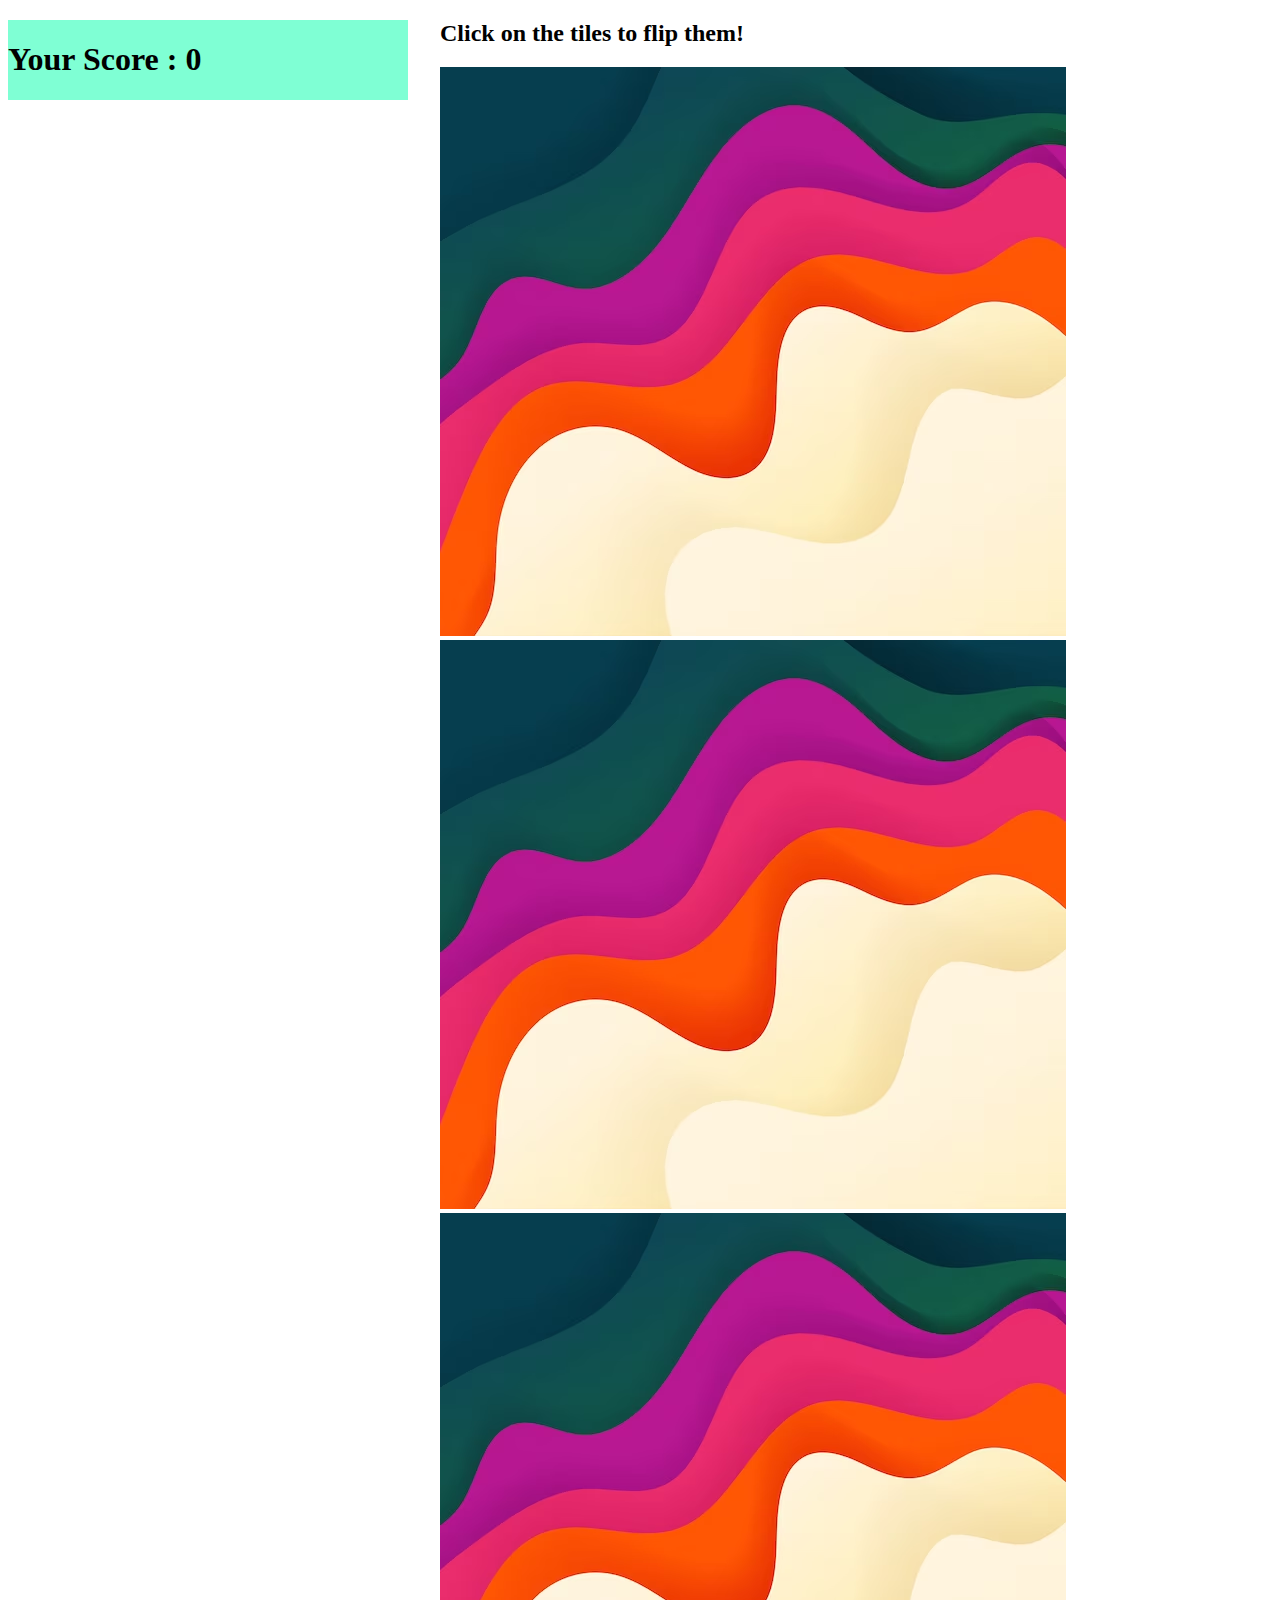
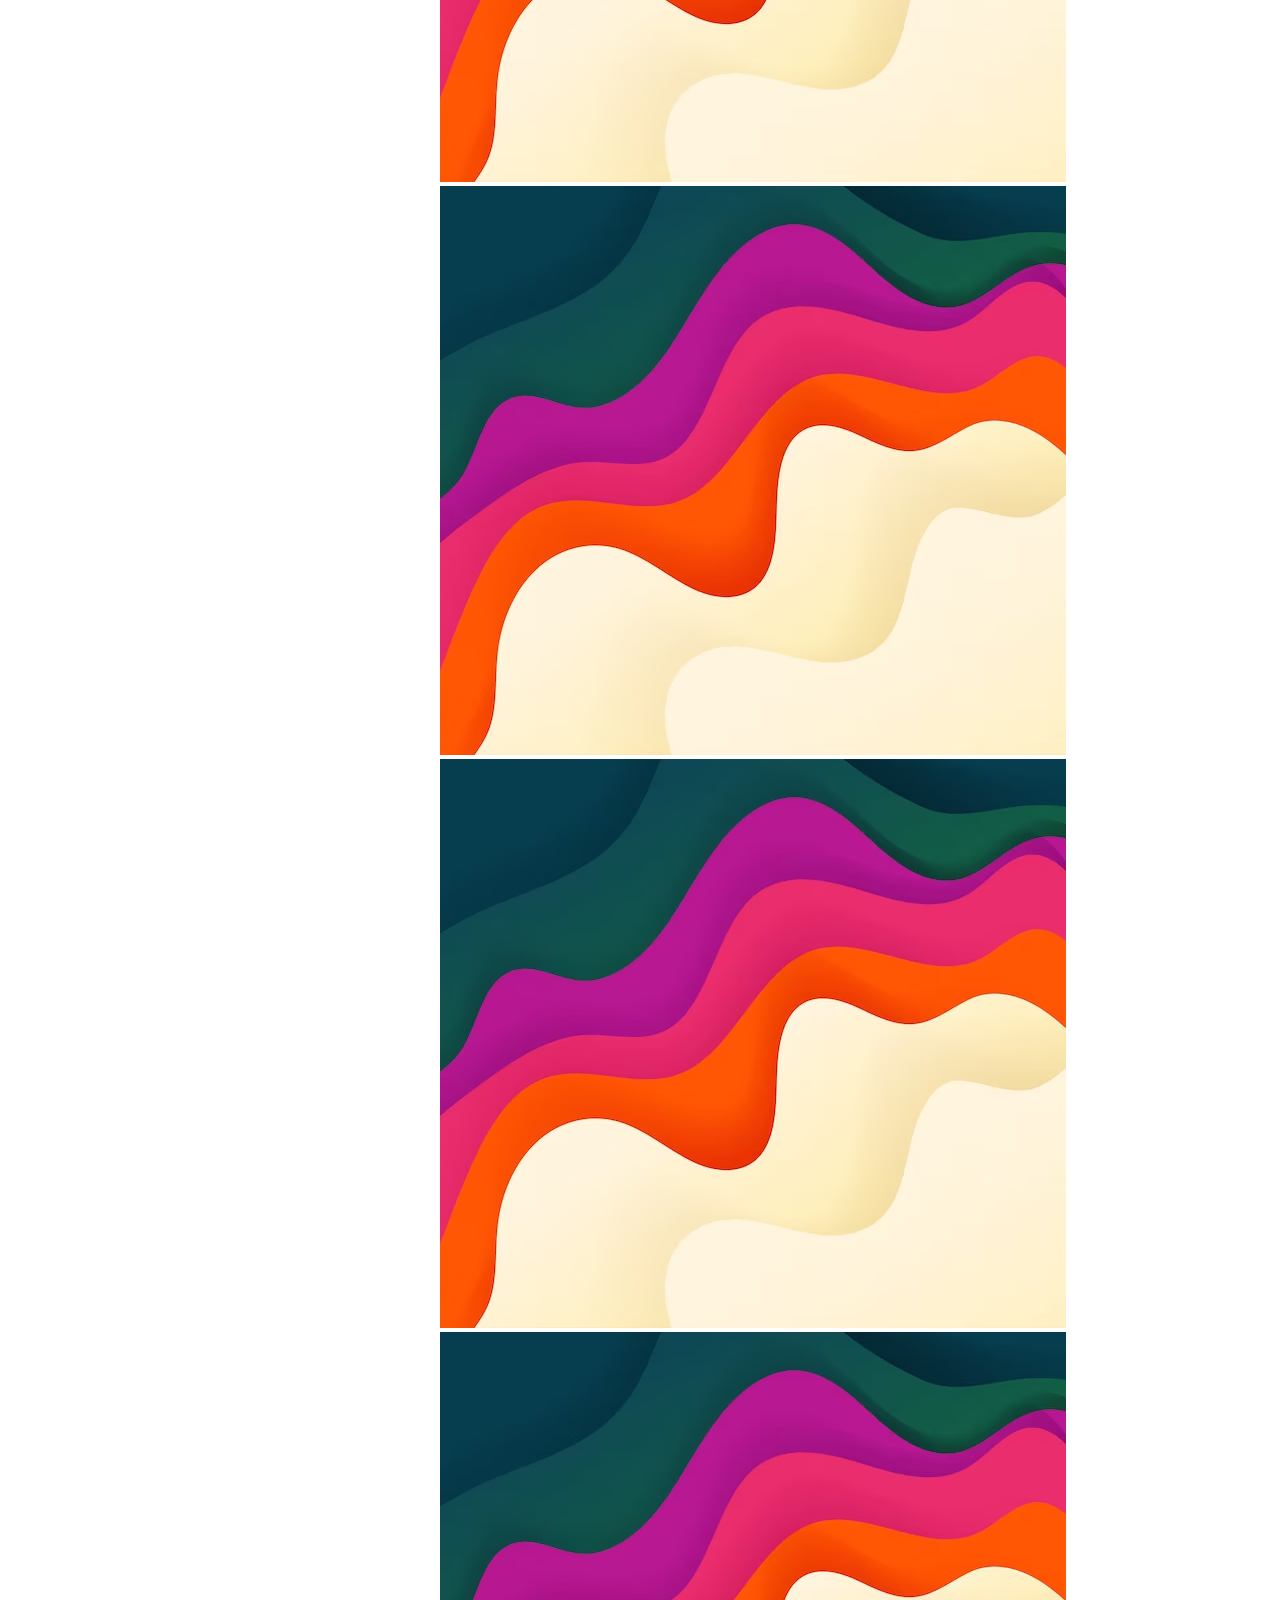
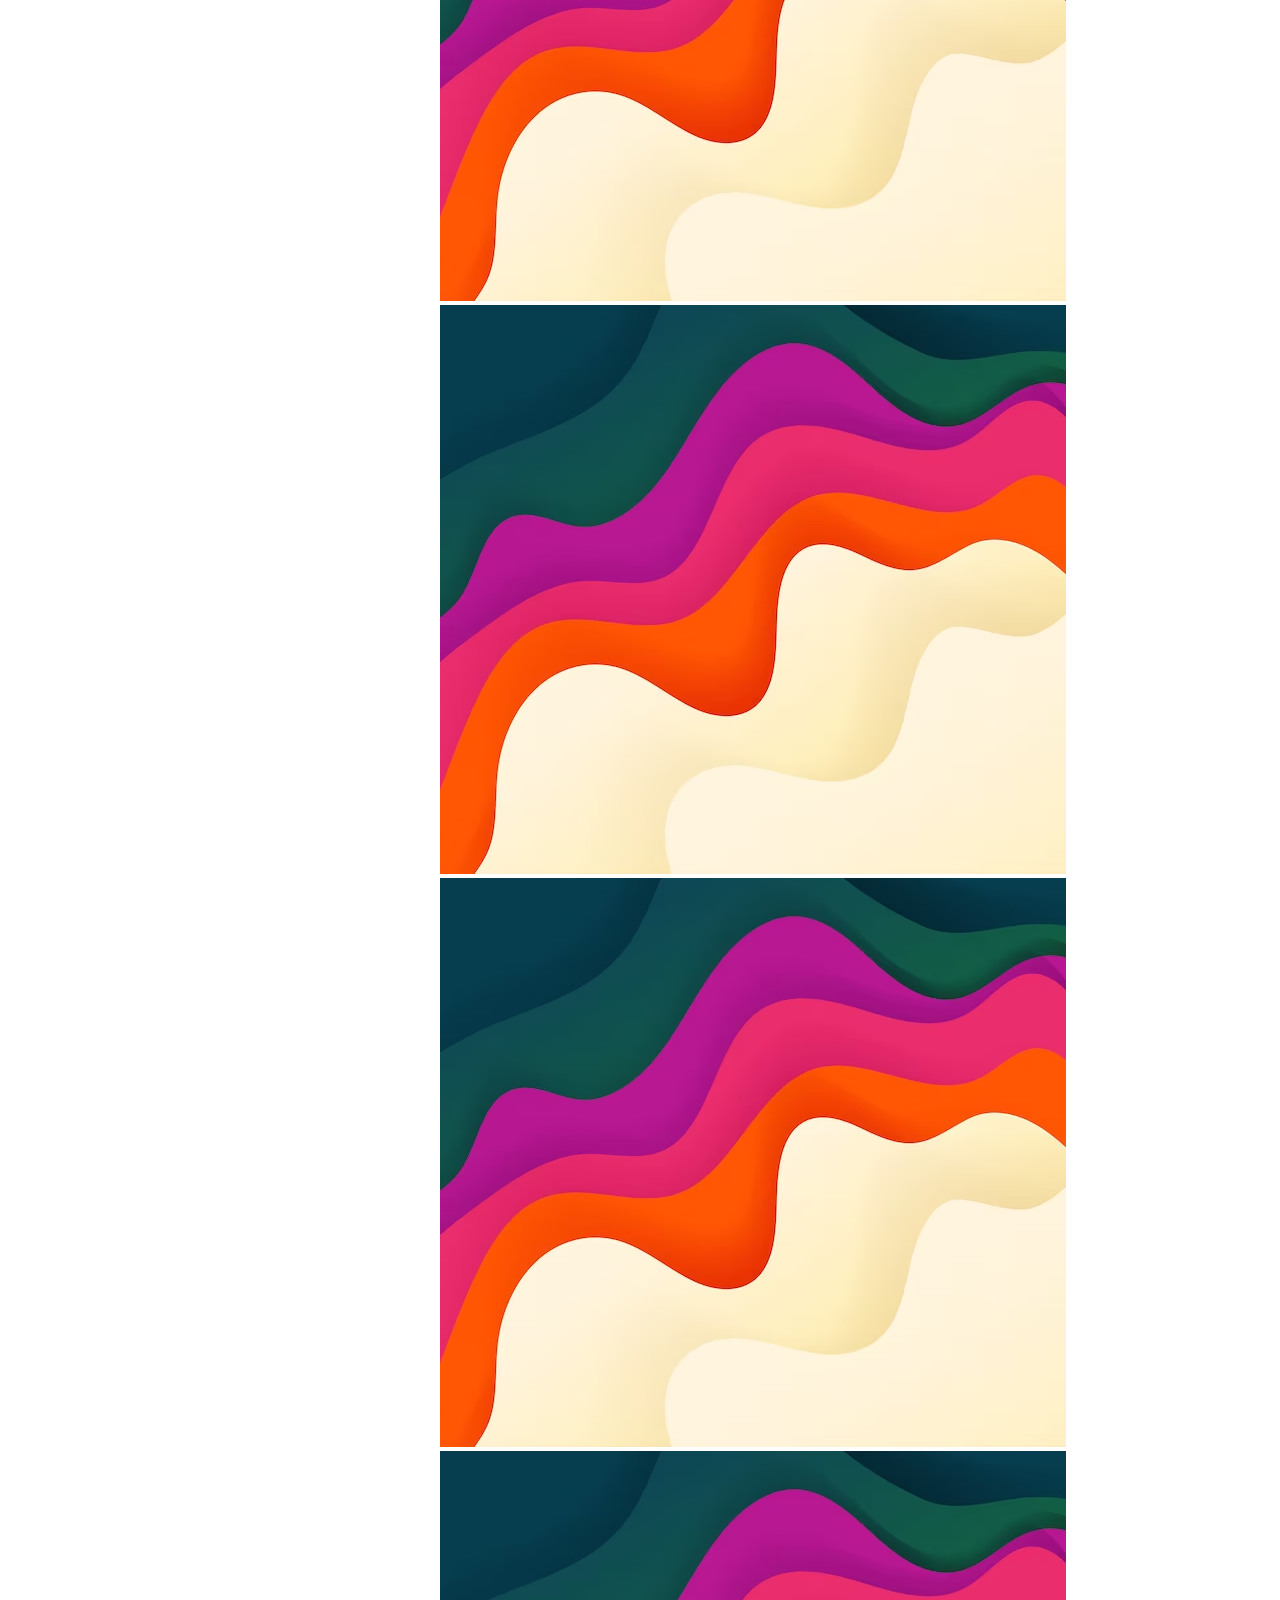
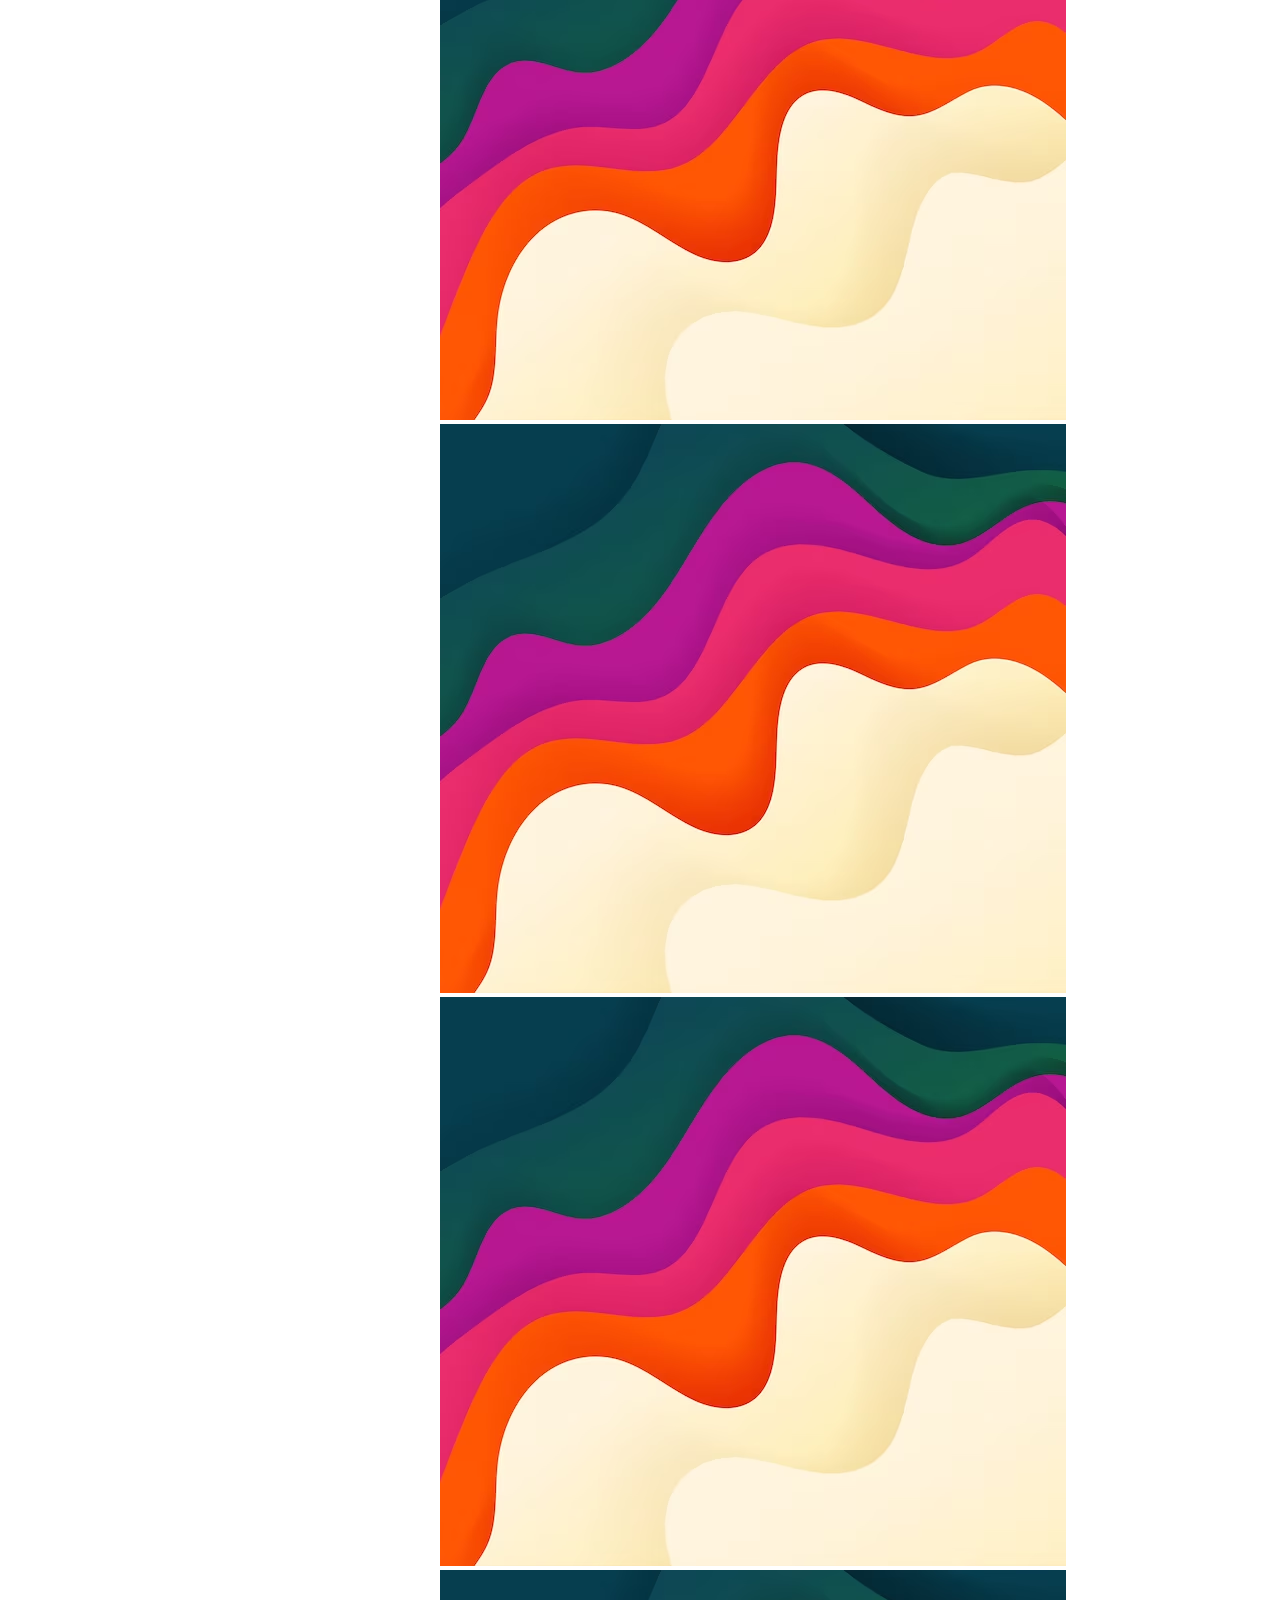
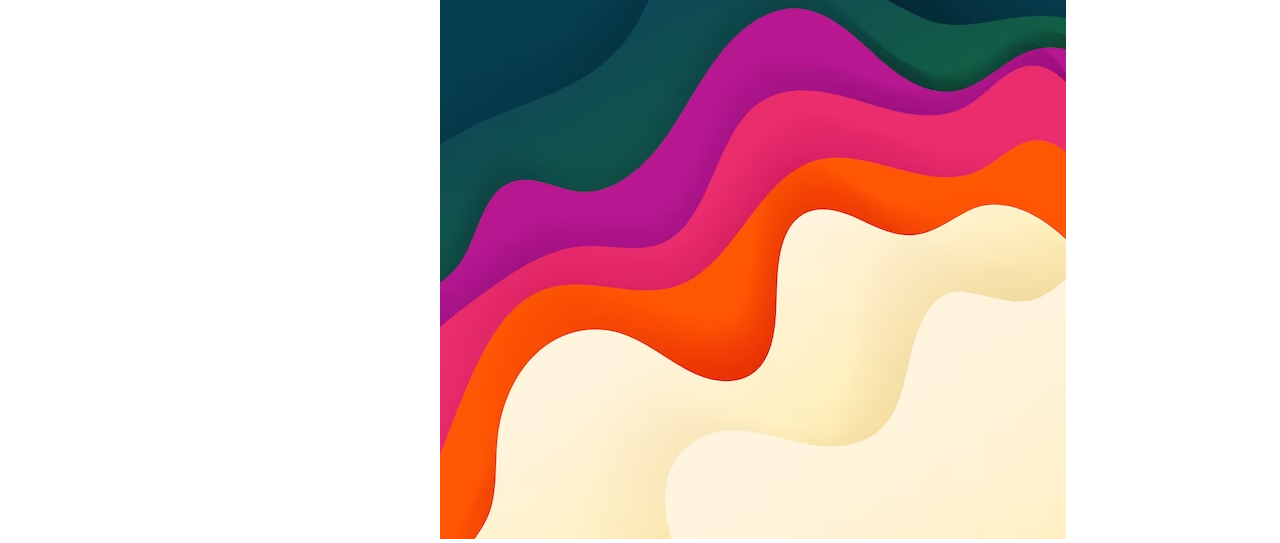
==== game.html @ 86811320 "first commit" ====
<!DOCTYPE html>
<html lang="en">
  <head>
    <meta charset="UTF-8" />
    <meta name="viewport" content="width=device-width, initial-scale=1.0" />
    <title>Math The Mickies</title>
    <link rel="stylesheet" href="style.css" />
    <script src="app.js"></script>   
  </head>
  <body>
    
    <div class="container">
      <h1>Your Score : <span id="result">0</span></h1>
    </div>
   
    <div class="grid">
      <h2>Click on the tiles to flip them!</h2>
    </div>
  </body>
</html>
---- style.css ----
.body{
  display: flex;
  justify-content: center;
  align-items: center;

}

.grid {
  display: center;
  flex-wrap: wrap;
  width: 400px;
  height: 500px;
  margin: auto;
  
}
.container{
background-color: aquamarine;
  position: absolute;
  margin: auto;
  width: 400px;
}
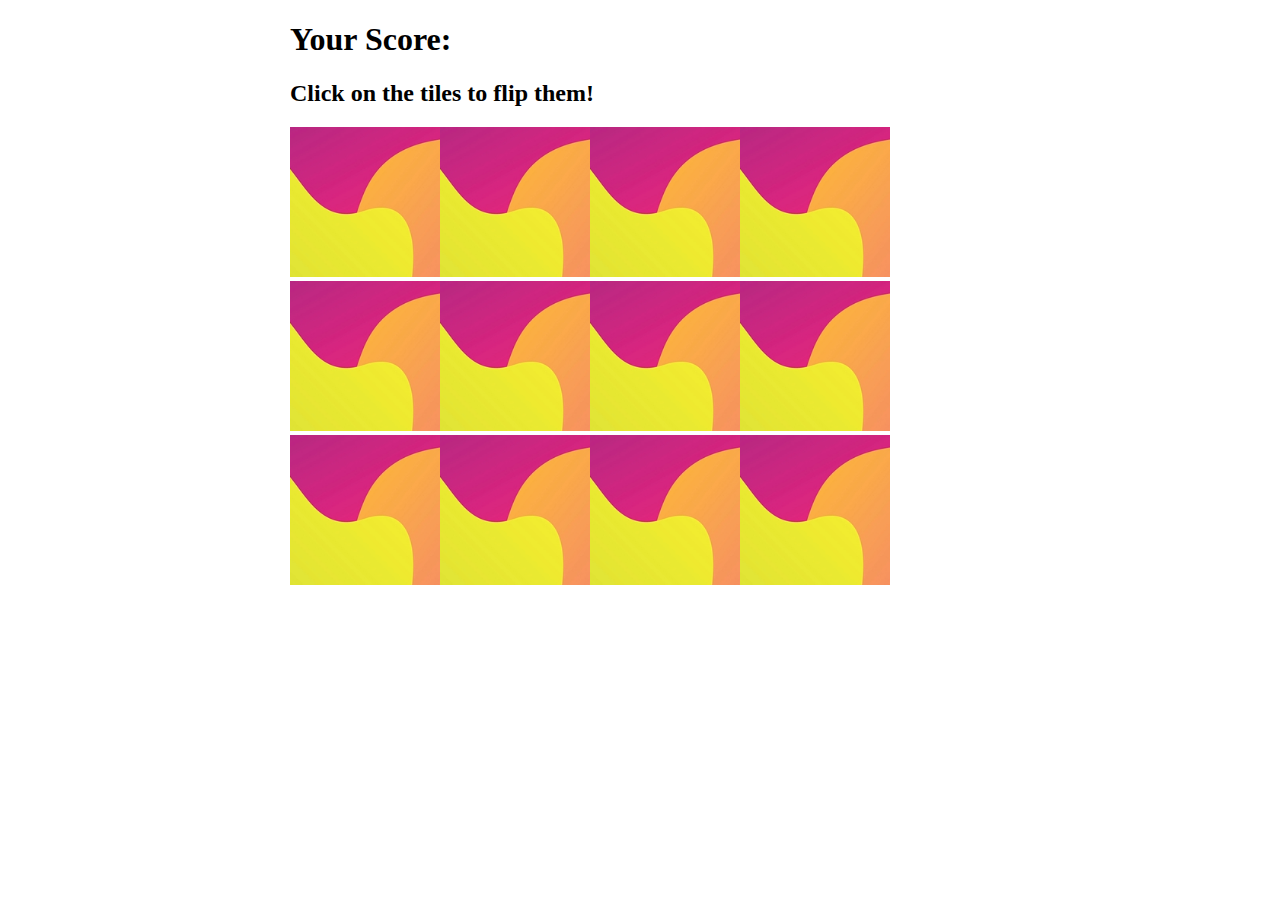
==== commit 81ffcebe: "updated" ====
--- a/game.html
+++ b/game.html
@@ -8,13 +8,9 @@
     <script src="app.js"></script>   
   </head>
   <body>
-    
-    <div class="container">
-      <h1>Your Score : <span id="result">0</span></h1>
-    </div>
-   
-    <div class="grid">
-      <h2>Click on the tiles to flip them!</h2>
-    </div>
+   <div class="grid">
+  <h1>Your Score:<span id="result"></span></h1>
+  <h2>Click on the tiles to flip them!</h2> 
+  </div>
   </body>
 </html>
--- a/style.css
+++ b/style.css
@@ -7,20 +7,20 @@
 
 .grid {
   display: center;
+  display:block;
   flex-wrap: wrap;
-  width: 400px;
+  width: 700px;
   height: 500px;
   margin: auto;
-  
-}
-.container{
-background-color: aquamarine;
-  position: absolute;
-  margin: auto;
-  width: 400px;
+
 }
 
 
 
 
 
+
+
+
+
+
